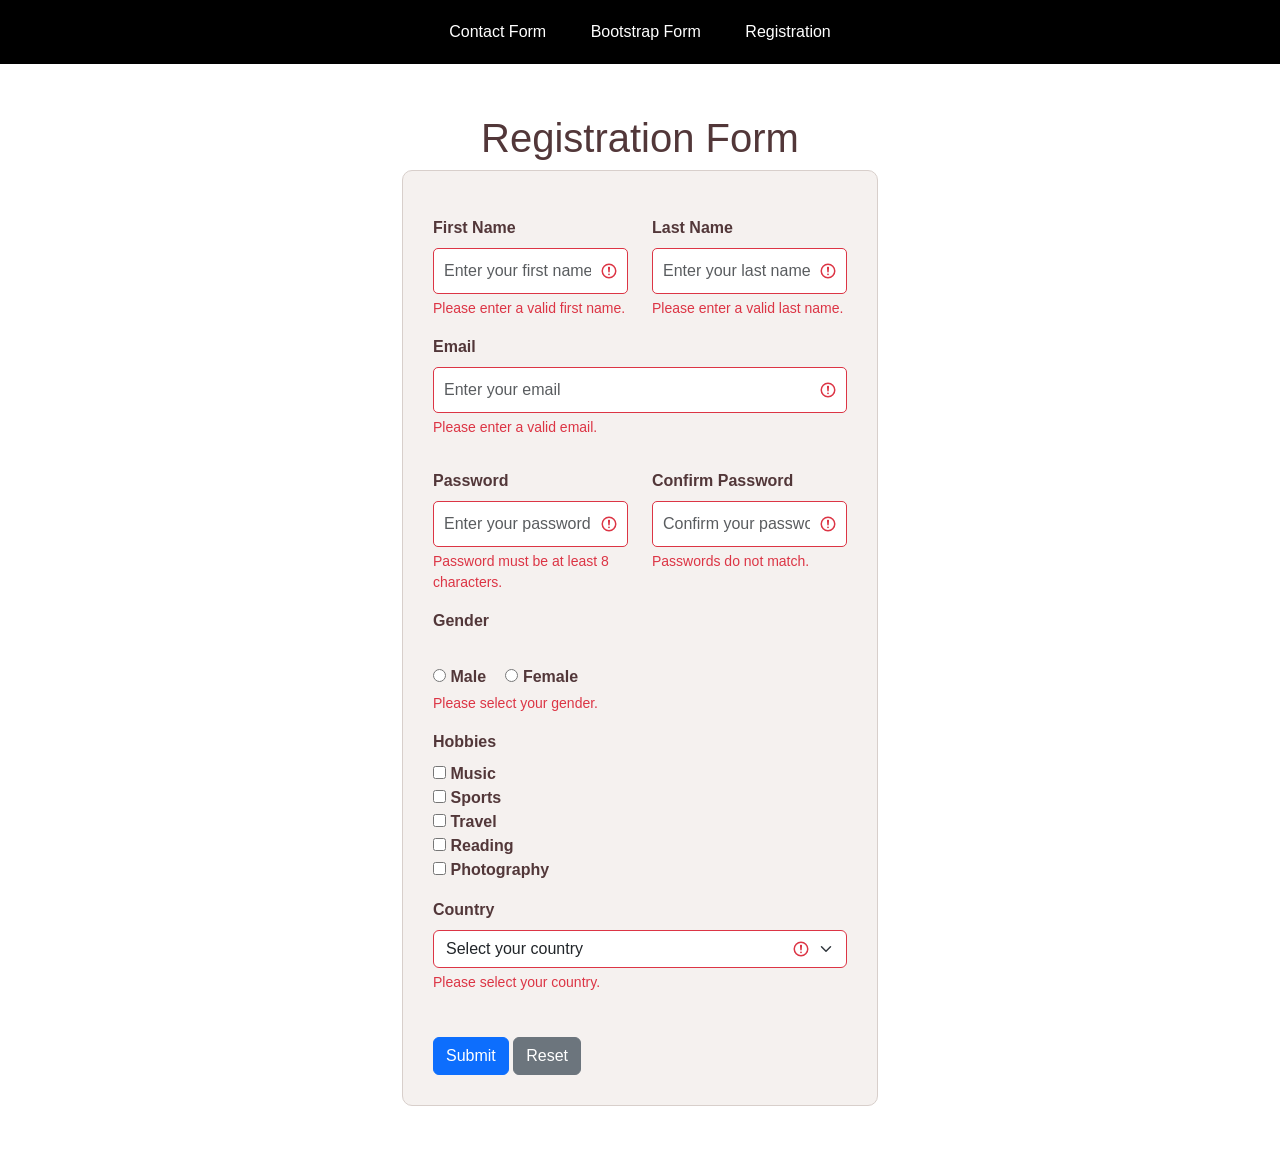
==== registration.html @ 541f7df2 "Add files via upload" ====
<!DOCTYPE html>
<html lang="en">

<head>
    <meta charset="UTF-8">
    <meta name="viewport" content="width=device-width, initial-scale=1.0">

    <link href="https://cdn.jsdelivr.net/npm/bootstrap@5.3.3/dist/css/bootstrap.min.css" rel="stylesheet">
    <link rel="stylesheet" href="style.css">

    <title>Registration Form</title>
</head>

<body>

    <nav class="my-navbar">
        <a href="index.html">Contact Form</a>
        <a href="bootstrap-form.html">Bootstrap Form</a>
        <a href="registration.html">Registration</a>
    </nav>

    <main>

        <div class="container mt-5">

            <h1>Registration Form</h1>

            <form class="was-validated" novalidate>

                <div class="row">

                    <div class="col-12 col-md-6">

                        <label for="firstName" class="form-label">First Name</label>

                        <input
                            type="text"
                            class="form-control"
                            id="firstName"
                            name="firstName"
                            placeholder="Enter your first name"
                            minlength="2"
                            maxlength="50"
                            required>

                        <div class="valid-feedback">
                            Looks good!
                        </div>

                        <div class="invalid-feedback">
                            Please enter a valid first name.
                        </div>

                    </div>

                    <div class="col-12 col-md-6">

                        <label for="lastName" class="form-label">Last Name</label>

                        <input
                            type="text"
                            class="form-control"
                            id="lastName"
                            name="lastName"
                            placeholder="Enter your last name"
                            minlength="2"
                            maxlength="50"
                            required>

                        <div class="valid-feedback">
                            Looks good!
                        </div>

                        <div class="invalid-feedback">
                            Please enter a valid last name.
                        </div>

                    </div>

                </div>

                <div class="mt-3">

                    <label for="email" class="form-label">Email</label>

                    <input
                        type="email"
                        class="form-control"
                        id="email"
                        name="email"
                        placeholder="Enter your email"
                        required>

                    <div class="valid-feedback">
                        Valid email!
                    </div>

                    <div class="invalid-feedback">
                        Please enter a valid email.
                    </div>

                </div>

                <div class="row mt-3">

                    <div class="col-12 col-md-6">

                        <label for="password" class="form-label">Password</label>

                        <input
                            type="password"
                            class="form-control"
                            id="password"
                            name="password"
                            placeholder="Enter your password"
                            minlength="8"
                            required>

                        <div class="valid-feedback">
                            Good password!
                        </div>

                        <div class="invalid-feedback">
                            Password must be at least 8 characters.
                        </div>

                    </div>

                    <div class="col-12 col-md-6">

                        <label for="confirmPassword" class="form-label">Confirm Password</label>

                        <input
                            type="password"
                            class="form-control"
                            id="confirmPassword"
                            name="confirmPassword"
                            placeholder="Confirm your password"
                            minlength="8"
                            required>

                        <div class="valid-feedback">
                            Passwords match!
                        </div>

                        <div class="invalid-feedback">
                            Passwords do not match.
                        </div>

                    </div>

                </div>

                <div class="mt-3">

                    <label class="form-label">Gender</label>
                    <br>

                    <input
                        type="radio"
                        id="male"
                        name="gender"
                        value="male"
                        required>

                    <label for="male">Male</label>

                    <input
                        type="radio"
                        id="female"
                        name="gender"
                        value="female">

                    <label for="female">Female</label>

                    <div class="invalid-feedback">
                        Please select your gender.
                    </div>

                </div>

                <div class="mt-3">

                    <label class="form-label">Hobbies</label>

                    <div>
                        <input
                            type="checkbox"
                            id="music"
                            name="hobbies"
                            value="music">
                        <label for="music">Music</label>
                    </div>

                    <div>
                        <input
                            type="checkbox"
                            id="sports"
                            name="hobbies"
                            value="sports">
                        <label for="sports">Sports</label>
                    </div>

                    <div>
                        <input
                            type="checkbox"
                            id="travel"
                            name="hobbies"
                            value="travel">
                        <label for="travel">Travel</label>
                    </div>

                    <div>
                        <input
                            type="checkbox"
                            id="reading"
                            name="hobbies"
                            value="reading">
                        <label for="reading">Reading</label>
                    </div>

                    <div>
                        <input
                            type="checkbox"
                            id="photography"
                            name="hobbies"
                            value="photography">
                        <label for="photography">Photography</label>
                    </div>

                </div>

                <div class="mt-3">

                    <label for="country" class="form-label">Country</label>

                    <select
                        class="form-select"
                        id="country"
                        name="country"
                        required>

                        <option value="">Select your country</option>
                        <option value="kazakhstan">Kazakhstan</option>
                        <option value="uzbekistan">Uzbekistan</option>
                        <option value="kyrgyzstan">Kyrgyzstan</option>
                        <option value="russia">Russia</option>
                        <option value="turkey">Turkey</option>

                    </select>

                    <div class="valid-feedback">
                        Country selected!
                    </div>

                    <div class="invalid-feedback">
                        Please select your country.
                    </div>

                </div>

                <div class="mt-4">

                    <button type="submit" class="btn btn-primary">
                        Submit
                    </button>

                    <button type="reset" class="btn btn-secondary">
                        Reset
                    </button>

                </div>

            </form>

        </div>

    </main>

    <script>
    const password = document.getElementById("password");
    const confirmPassword = document.getElementById("confirmPassword");

    function checkPasswords() {
        if (confirmPassword.value !== password.value) {
            confirmPassword.setCustomValidity("Passwords do not match.");
        } else {
            confirmPassword.setCustomValidity("");
        }
    }

    password.addEventListener("input", checkPasswords);
    confirmPassword.addEventListener("input", checkPasswords);
</script>

</body>

</html>
---- style.css ----
body {
    margin: 0;
    font-family: Arial, sans-serif;
}

.my-navbar {
    background-color: black;
    padding: 20px;
    text-align: center;
}

.my-navbar a {
    color: white;
    text-decoration: none;
     margin: 0 20px;
}

.my-navbar a:hover {
    color: #d4c5b7;
}


main {
    width: 500px;
    margin: 50px auto;
 
}

h1 {
    color: #523739;
    text-align: center;
}

form {
    background-color: #f5f1ef;
    padding: 30px;
    border: 1px solid #d8cfcb;
    border-radius: 10px;
}

label {
    display: block;
    margin-top: 15px;
    margin-bottom: 5px;
    font-weight: bold;
    color: #523739;
}

input[type="text"],
input[type="email"],
input[type="password"],
textarea {
    width: 100%;
    padding: 10px;
    border: 1px solid #cfc5c1;
    border-radius: 5px;
    box-sizing: border-box;
}

textarea {
    height: 120px;
}

button {
    margin-top: 20px;
    background-color: #8d7370;
    color: white;
    border: none;
    padding: 10px 25px;
    border-radius: 5px;
}

button:hover {
    background-color: #523739;
}
input[type="radio"] + label {
    display: inline;
    margin-right: 15px;
}
input[type="checkbox"]+label{
    display: inline;
    margin: іpx
}
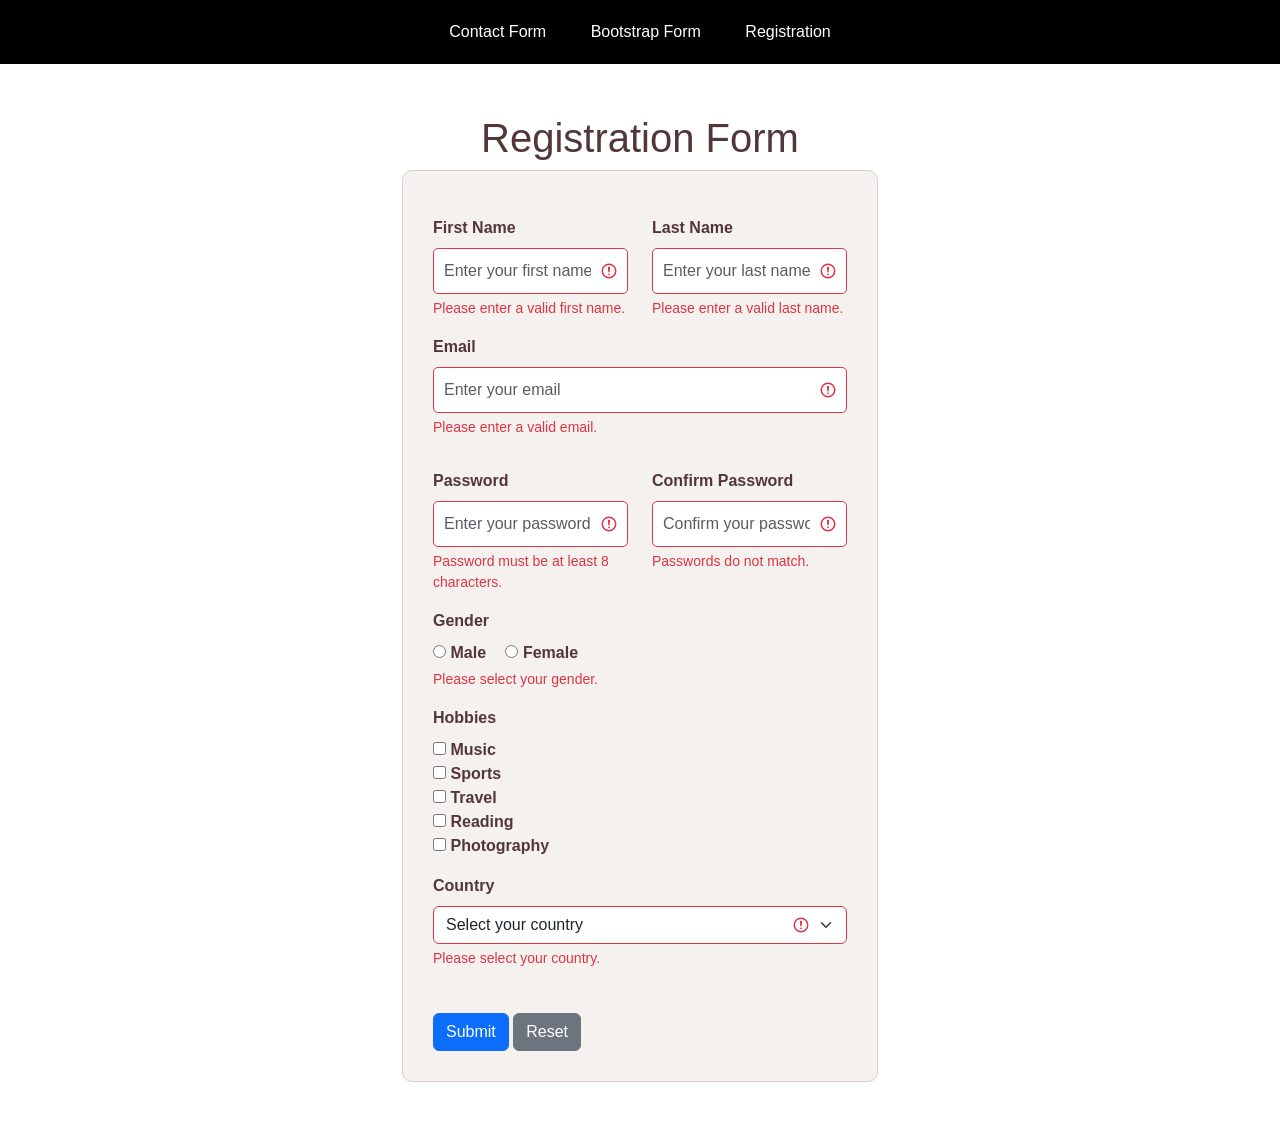
==== commit b31689df: "Update registration.html" ====
--- a/registration.html
+++ b/registration.html
@@ -15,7 +15,7 @@
 
     <nav class="my-navbar">
         <a href="index.html">Contact Form</a>
-        <a href="bootstrap-form.html">Bootstrap Form</a>
+        <a href="part2.html">Bootstrap Form</a>
         <a href="registration.html">Registration</a>
     </nav>
 
@@ -154,7 +154,6 @@
                 <div class="mt-3">
 
                     <label class="form-label">Gender</label>
-                    <br>
 
                     <input
                         type="radio"
@@ -295,4 +294,4 @@
 
 </body>
 
-</html>+</html>
